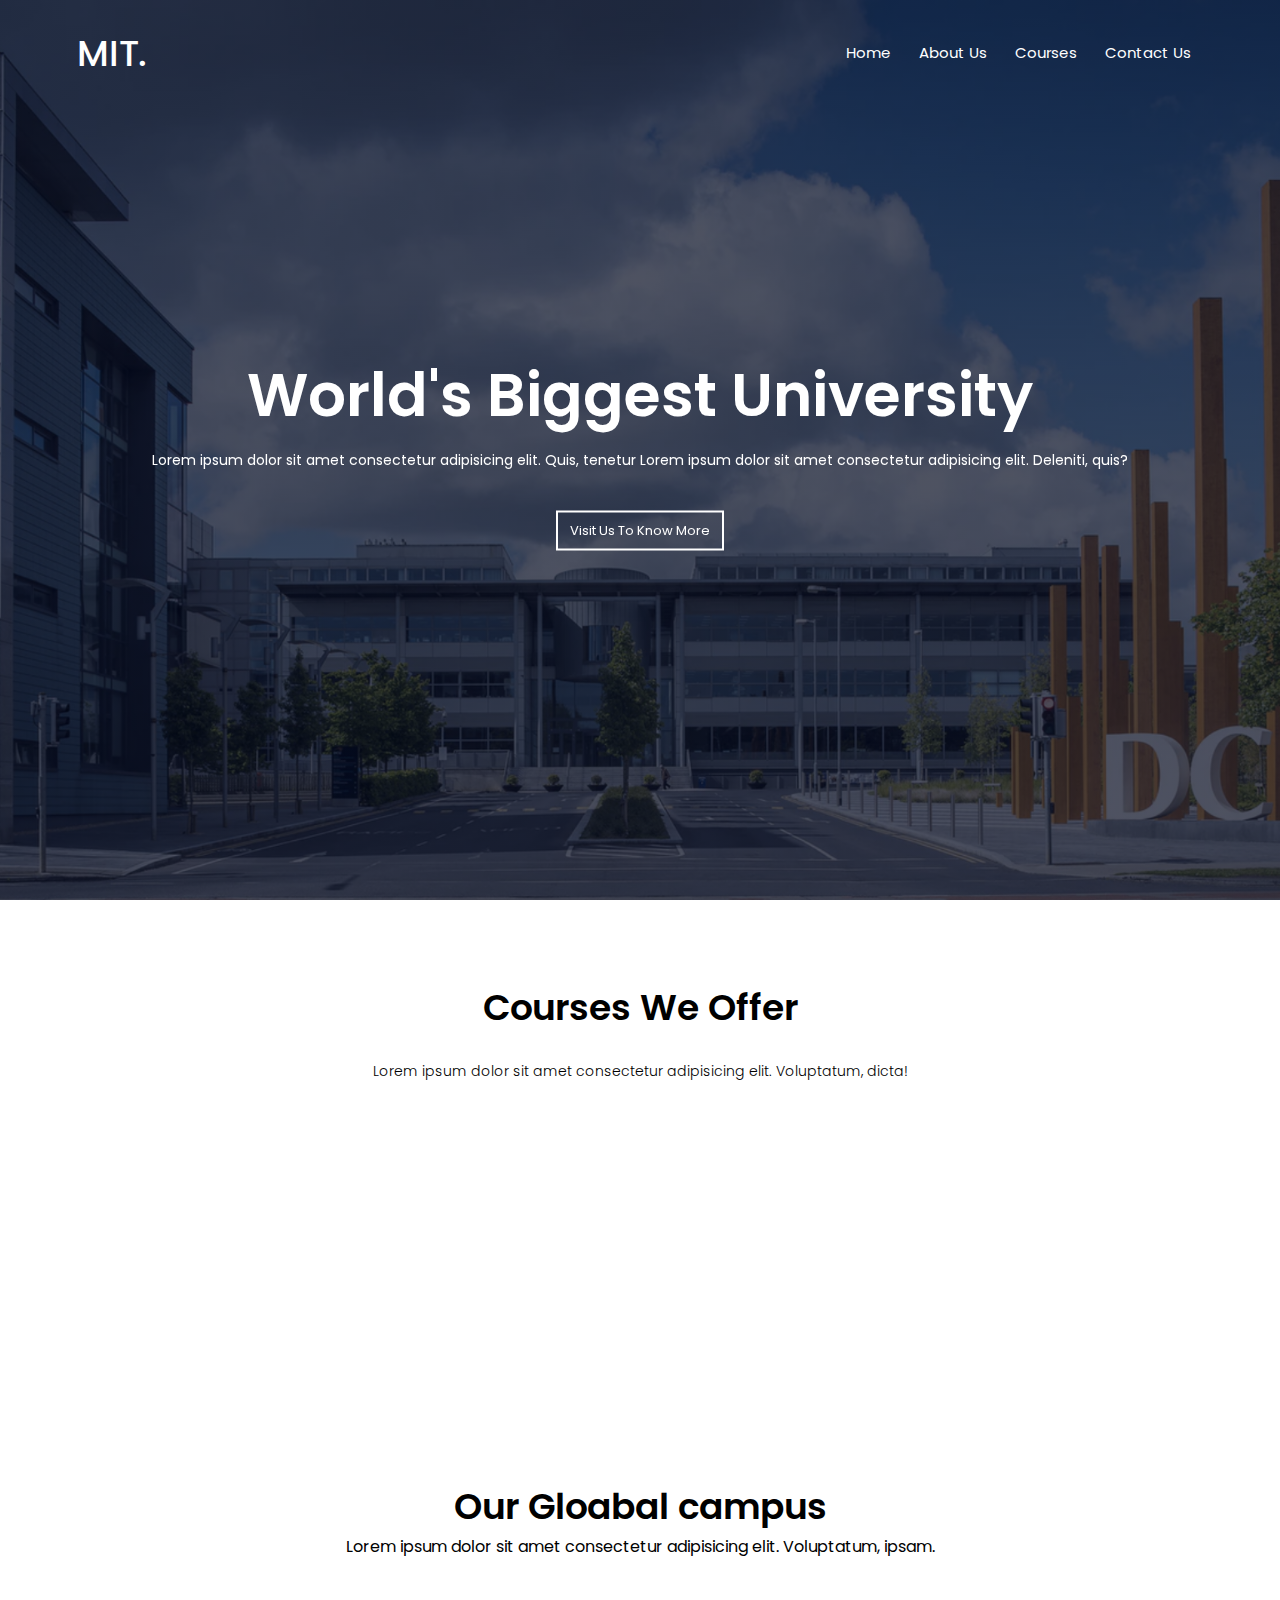
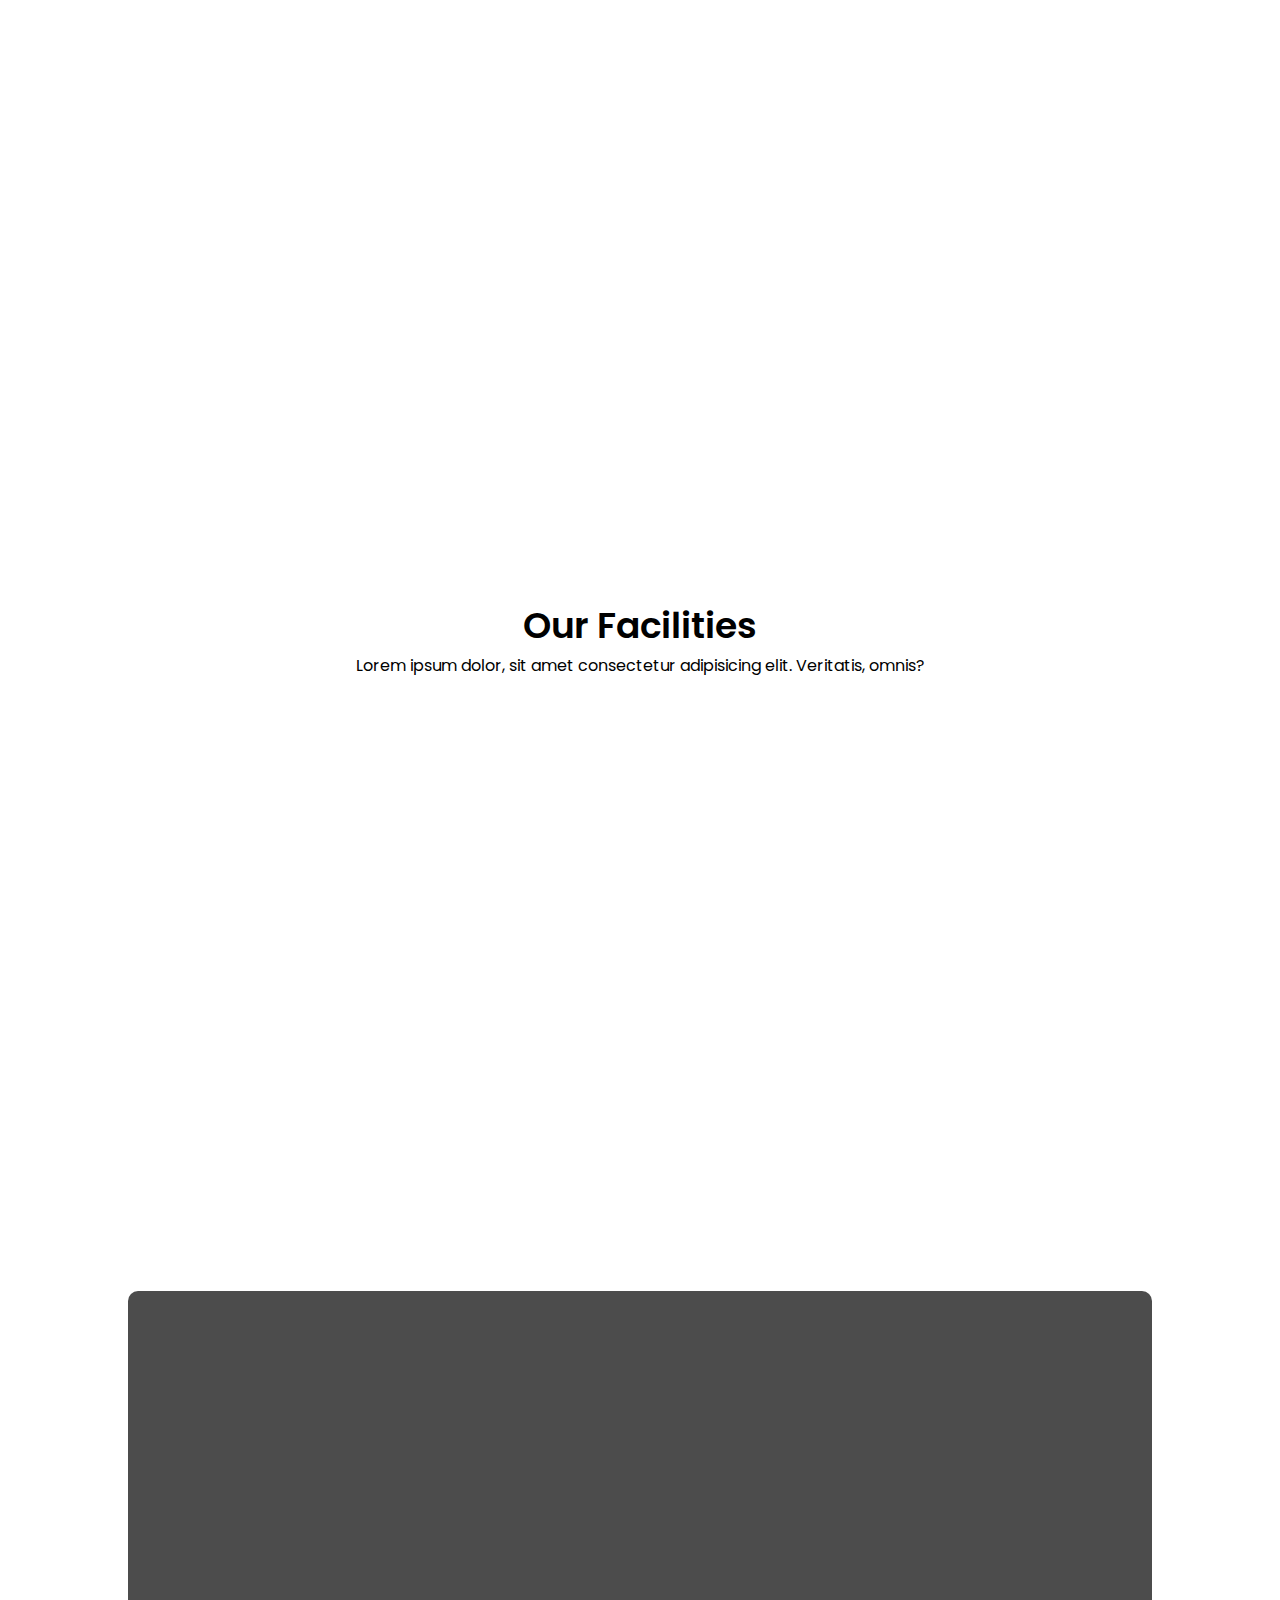
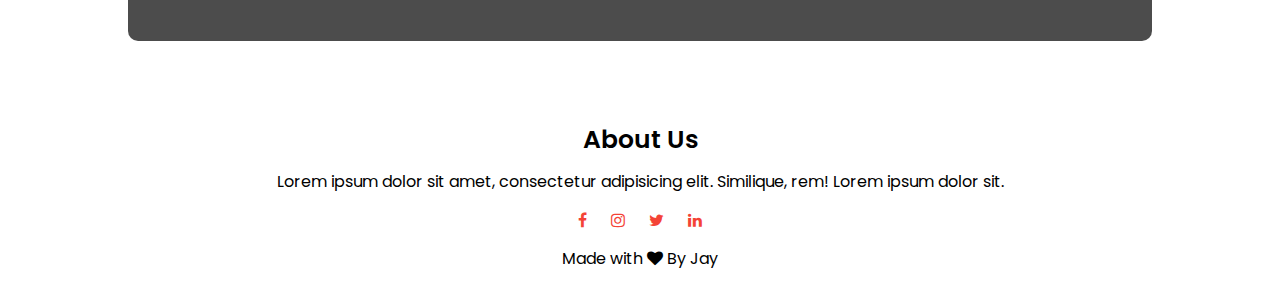
==== public/index.html @ 83a7b22e "university website frontend" ====
<html lang="en">
<head>
    <meta charset="UTF-8">
    <meta http-equiv="X-UA-Compatible" content="IE=edge">
    <meta name="viewport" content="width=device-width, initial-scale=1.0">
    <title>university website</title>
    <link rel="stylesheet" href="style.css">
    <link rel="stylesheet" href="https://unpkg.com/aos@next/dist/aos.css" />
    <link rel="preconnect" href="https://fonts.googleapis.com">
<link rel="preconnect" href="https://fonts.gstatic.com" crossorigin>
<link href="https://fonts.googleapis.com/css2?family=Nanum+Myeongjo:wght@700&family=Poppins:wght@200;600&display=swap" rel="stylesheet">
<link rel="stylesheet" href="https://cdnjs.cloudflare.com/ajax/libs/font-awesome/4.7.0/css/font-awesome.min.css">
</head>
<body>


<!-- header section of website      -->


    <section class="header">
        <nav class="navbar">
            <!-- <a href="index.html"><img src="/img/logo.png" alt=""></a> -->
            <h1>MIT.</h1>
            <div id="navlink"class="navlinks">
               
                <i class="fa fa-times" onclick="hidemenu()"></i>
                <ul>
                    <li><a href="index.html">Home</a></li>
                    <li><a href="about.html">About Us</a></li>
                    <li><a href="course.html">Courses</a></li>
                    <li><a href="contact.html">Contact Us</a></li>
                </ul>
            </div>
            <i class="fa fa-bars" onclick="showmenu()"></i>
        </nav>
        <div  class="textbox">
            <h1 data-aos="fade-up" >World's Biggest University</h1>
            <p data-aos="fade-up">Lorem ipsum dolor sit amet consectetur adipisicing elit. Quis, tenetur Lorem ipsum dolor sit amet consectetur adipisicing elit. Deleniti, quis?</p>
            <a data-aos="fade-up" href="" class="herobtn">Visit Us To Know More</a>
        </div>
    </section>


<!-- course section of website      -->


    <section class="course">
        <h1>Courses We Offer</h1>
        <p>Lorem ipsum dolor sit amet consectetur adipisicing elit. Voluptatum, dicta!</p>

        <div data-aos="fade-up" class="row">
            <div class="coursecol">
                <h3>Intermediate</h3>
                <p>Lorem ipsum dolor sit amet consectetur adipisicing elit. Cupiditate blanditiis distinctio aperiam voluptatem unde! Lorem ipsum dolor sit amet. Lorem ipsum dolor sit amet.</p>
            </div>
            <div class="coursecol">
                <h3>Degree</h3>
                <p>Lorem ipsum dolor sit amet consectetur adipisicing elit. Cupiditate blanditiis distinctio aperiam voluptatem unde! Lorem ipsum dolor sit amet. Lorem ipsum dolor sit amet.</p>
            </div>
            <div class="coursecol">
                <h3>Post Graduation</h3>
                <p>Lorem ipsum dolor sit amet consectetur adipisicing elit. Cupiditate blanditiis distinctio aperiam voluptatem unde! Lorem ipsum dolor sit amet. Lorem ipsum dolor sit amet.</p>
            </div>
        </div>
    </section>


<!-- campus section of website  -->


 <section class="campus">
    <h1>Our Gloabal campus</h1>
    <p>Lorem ipsum dolor sit amet consectetur adipisicing elit. Voluptatum, ipsam.</p>
    <div  data-aos="fade-up" class="row">
        <div class="campuscol">
            <img src="/public/img/london.png">
            <div class="layer">
                <h3>LONDON</h3>
            </div>
        </div>
        <div class="campuscol">
            <img src="/public/img/newyork.png">
            <div class="layer">
                <h3>NEW YORK</h3>
            </div>
        </div>
        <div class="campuscol">
            <img src="/public/img/washington.png">
            <div class="layer">
                <h3>WASHINGTON</h3>
            </div>
        </div>
    </div>
 </section>


 <!-- section for facilities  -->



 <section class="facilities">
    <h1>Our Facilities</h1>
    <p>Lorem ipsum dolor, sit amet consectetur adipisicing elit. Veritatis, omnis?</p>

    <div data-aos="fade-up" class="row">
        <div class="facilitiescol">
            <img src="img/library.png">
            <h3>World Class Library</h3>
            <p>Lorem ipsum dolor sit amet consectetur adipisicing elit. Minus possimus earum reiciendis accusantium tempore </p>
        </div>
        <div class="facilitiescol">
            <img src="img/cafeteria.png">
            <h3>Healthy Food</h3>
            <p>Lorem ipsum dolor sit amet consectetur adipisicing elit. Minus possimus earum reiciendis accusantium tempore </p>
        </div>
        <div class="facilitiescol">
            <img src="img/basketball.png">
            <h3>Large Playground</h3>
            <p>Lorem ipsum dolor sit amet consectetur adipisicing elit. Minus possimus earum reiciendis accusantium tempore </p>
        </div>
    </div>
 </section>


 <!-- Contact us  -->


 <section class="ctn">
    <h1 data-aos="fade-up">Enroll For Our Various Online Courses <br> Anywhere From The World</h1>
    <a data-aos="fade-up" href="" class="herobtn">Contact Us</a>
 </section>



 <!-- footer  -->


 <section class="abt">
    <h3>About Us</h3>
    <p>Lorem ipsum dolor sit amet, consectetur adipisicing elit. Similique, rem! Lorem ipsum dolor sit.</p>
    <div class="icons">
        
        <i class="fa fa-facebook"></i>
        <i class="fa fa-instagram"></i>
        <i class="fa fa-twitter"></i>
        <i class="fa fa-linkedin"></i>
    </div>
    
    <p>Made with <i class="fa fa-heart"></i> By Jay</p>

 </section>

 <script src="https://unpkg.com/aos@next/dist/aos.js"></script>
 <script>
    AOS.init(
            {
                duration: 1000,
                easing: 'slide',
                // once: true,
                mirror: false,
                delay: 200
            }
        );
 </script>

<script>
    // var navlink = document.getElementsById("navlink");

    function showmenu(){
        // navlink.style.right="0";
        document.getElementById("navlink").style.right="-66px";
    }
    function hidemenu(){
        document.getElementById("navlink").style.right="-360px";
    }
</script>
    
</body>
</html>
---- public/style.css ----
*{
    margin: 0px;
    padding: 0px;
    font-family: 'Poppins', sans-serif;
}
html{
    scroll-behavior: smooth;
}


/* header  */


.header{
    min-height: 100vh;
    width: 100%;
    background:linear-gradient(rgba(4,9,30,0.7),rgba(4,9,30,0.7)), url(/public/img/banner.png);
    background-position: center;
    background-size: cover;
    position: relative;

}
.navbar{
    display: flex;
    padding: 2% 6%;
    justify-content: space-between;
    align-items: center;
}
nav h1{
    color: white;
    font-weight: 500;
}
.navlinks{
    flex: 1;
    text-align: right;
}
.navlinks ul li{
    display: inline-block;
    list-style: none;
    padding: 8px 12px;
    position: relative;
}
.navlinks ul li a{
    text-decoration: none;
    color: white;
    font-size: 15px;
    
}
.navlinks ul li::after{
    content: "";
    width: 0%;
    height: 2px;
    background: red;
    display: block;
    margin: auto;
    transition: 0.5s;
}
.navlinks ul li:hover::after{
    width: 100%;
}
.textbox{
    color: white;
    width: 90%;
    position: absolute;
    top: 50%;
    left: 50%;
    text-align: center;
    transform: translate(-50%,-50%);
}
.textbox h1{
    font-size: 60px;
}
.textbox p{
    font-size: 14px;
    margin-top: 10px;
    margin-bottom: 40px;
}
.herobtn{
    color: white;
    border: 2px solid white;
    padding: 8px 12px;
    text-decoration: none;
    font-size: 13px;
    display: inline-block;
    background: transparent;
    position: relative;
    transition: all .5s ease-in-out;
}
.herobtn:hover{
    border: 2px solid #f44336;
    background: #f44336;
}
nav .fa{
    display: none;
}
@media(max-width:700px) {
    
    .textbox h1{
        font-size: 25px;
    }
    .navlinks ul li{
        display:block;
    }
    .navlinks{
        position: relative;
        background: #f44336;
        width: 200px;
        height: 150vh;
        top: 0;

        right: -360px;
        text-align: left;
        z-index: 2;
        transition: 1s;
        /* display: none; */

        
    }
    .header{
        overflow: hidden;
    }
    nav .fa{
        display: block;
        color: white;
        font-size: 22px;
        margin: 10px;
        cursor: pointer;
    }
    .navlinks ul{
        padding: 30px;
    }
}


/* course  */


.course{
    width: 80%;
    margin: auto;
    text-align: center;
    padding-top:80px;
}
h1{
    font-size: 36px;
    font-weight: 600;
}
.course p{
    font-size: 14px;
    line-height: 22px;
    font-weight: 300;
    padding: 25px;

}
.row{
    display: flex;
    justify-content: space-between;
}
.coursecol{
    /* border: 1px solid black; */
    border-radius: 10px;
    flex-basis: 31%;
    background: #fff3f3;
    margin-bottom: 5%;
    box-sizing: border-box;
    transition: 0.5s;
    margin-top: 40px;
}
.coursecol:hover{
    box-shadow: 0px 0px 20px 0px rgba(0, 0,0, 0.2);
}
h3{
    margin: 10px 0px;
    text-align: center;
    font-weight: 600;
}
@media(max-width:700px) {
    .row{
        flex-direction: column;
    }
    h1{
        font-size: 30px;
    }
}


/* campus */


.campus{
  width: 80%;
  margin: auto;
  text-align: center;
  padding-top: 50px;
}
.campuscol{
    flex-basis: 32%;
    border-radius: 10px;
    margin-bottom: 25px;
    position: relative;
    overflow: hidden;
    margin-top: 50px;
}
.campuscol img{
    width: 100%;
}
.layer{
    position: absolute;
    top: 0;
    left: 0;
    width: 100%;
    height: 100%;
    transition: 0.5s;
}
.layer:hover{
    background: rgba(255, 0, 0, 0.7);
}
.layer h3{
    position: absolute;
    bottom: 0;
    /* left: 50%;
    transform: translateX(-50%); */
    width: 100%;
    text-align: center;
    color: white;
    opacity: 0;
    transition: 0.5s;
}
.layer:hover h3{
    opacity: 1;
    bottom: 48%;
}

/* facilities  */


.facilities{
    width: 80%;
    margin: auto;
    text-align: center;
    padding-top: 100px;
}
.facilitiescol{
    margin-top: 60px;
    margin-bottom: 5%;
    flex-basis: 32%;
    text-align: left;
}
.facilitiescol img{
    width: 100%;
    border-radius: 10px;
    transition: 0.5s;
}
.facilitiescol img:hover{
    transform: scale(1.05);
}
.facilitiescol p{
    padding: 0;
}
.facilitiescol h3{
    margin-top: 15px;
    margin-bottom: 15px;
}
.ctn{
    width: 80%;
    margin: 80px auto;
    text-align: center;
    padding: 100px 0;
    background:linear-gradient(rgba(0,0,0,0.7),rgba(0,0,0,0.7)), url(/img/banner2.jpg);
    background-position: center;
    background-size: cover;
    color: white;
    border-radius: 10px;
}
.ctn a{
    position: relative;
    top: 20px;
}
@media (max-width:700px) {
    .ctn h1{
        font-size: 22px;
    }
}


/* footer  */


.abt{
    width: 100%;
    margin-top: 60px;
    margin-bottom: 30px;
    text-align: center;

}
.abt h3{
    font-size: 25px;
    font-weight: 600;
}
.icons i{

    color: #f44336;
    cursor: pointer;
    margin: 0 10px;
    padding: 18px 0;
}


/* ----about us page------  */



.header1{
    height: 60vh;
    width: 100%;
    background-image: linear-gradient(rgba(4,9,30,0.7),rgba(4,9,30,0.7)), url(img/background.jpg);
    background-position: center;
    background-size: cover;
    text-align: center;
    color: rgb(255, 255, 255);
    overflow: hidden;
}

.header1 h1{
    margin-top: 100px;
}
.abtcontent{
    width: 80%;
    margin: auto;
    /* text-align: center; */
    padding-top: 70px;
    padding-bottom: 60px;
}
.aboutcol{
    flex-basis: 48%;
    padding: 25px 2px;
}
.aboutcol img{
    width: 100%;
    border-radius: 5px;
}
.aboutcol h1{
    padding: 0;
}
.aboutcol p{
    padding: 15px 0 10px;
}
.redbtn{
    margin-top: 10px;
    color: #f44336;
    border: 2px solid #f44336;
    padding-left: 30px;
    padding-right: 30px;
}
.redbtn:hover{
    color: white;
}
.loc{
    width: 80%;
    margin: auto;
    padding: 80px 0;
}
.loc iframe{
    width: 100%;
}
.contact{
    width: 80%;
    margin: auto;
    padding-top: 20px;
}
.contactcol{
    flex-basis: 47%;
    margin-bottom: 5%;
    /* border: 2px solid black; */
}
.contactcol div{
    display: flex;
    align-items: center;
    margin-bottom: 30px;
}
.contactcol .fa{
    font-size: 28px;
    color: #f44336;
    margin: 15px;
    margin-right: 25px;
}
.contactcol p{
    padding: 0;;
}
.contactcol h5{
    font-size: 20px;
    margin-bottom: 5px;
    font-weight: 500;
    color: #555;
}
.contactcol input, .contactcol textarea{
    width: 100%;
    margin-bottom: 10px;
    padding: 10px;
    outline: none;
    border: 1px solid #ccc;
}
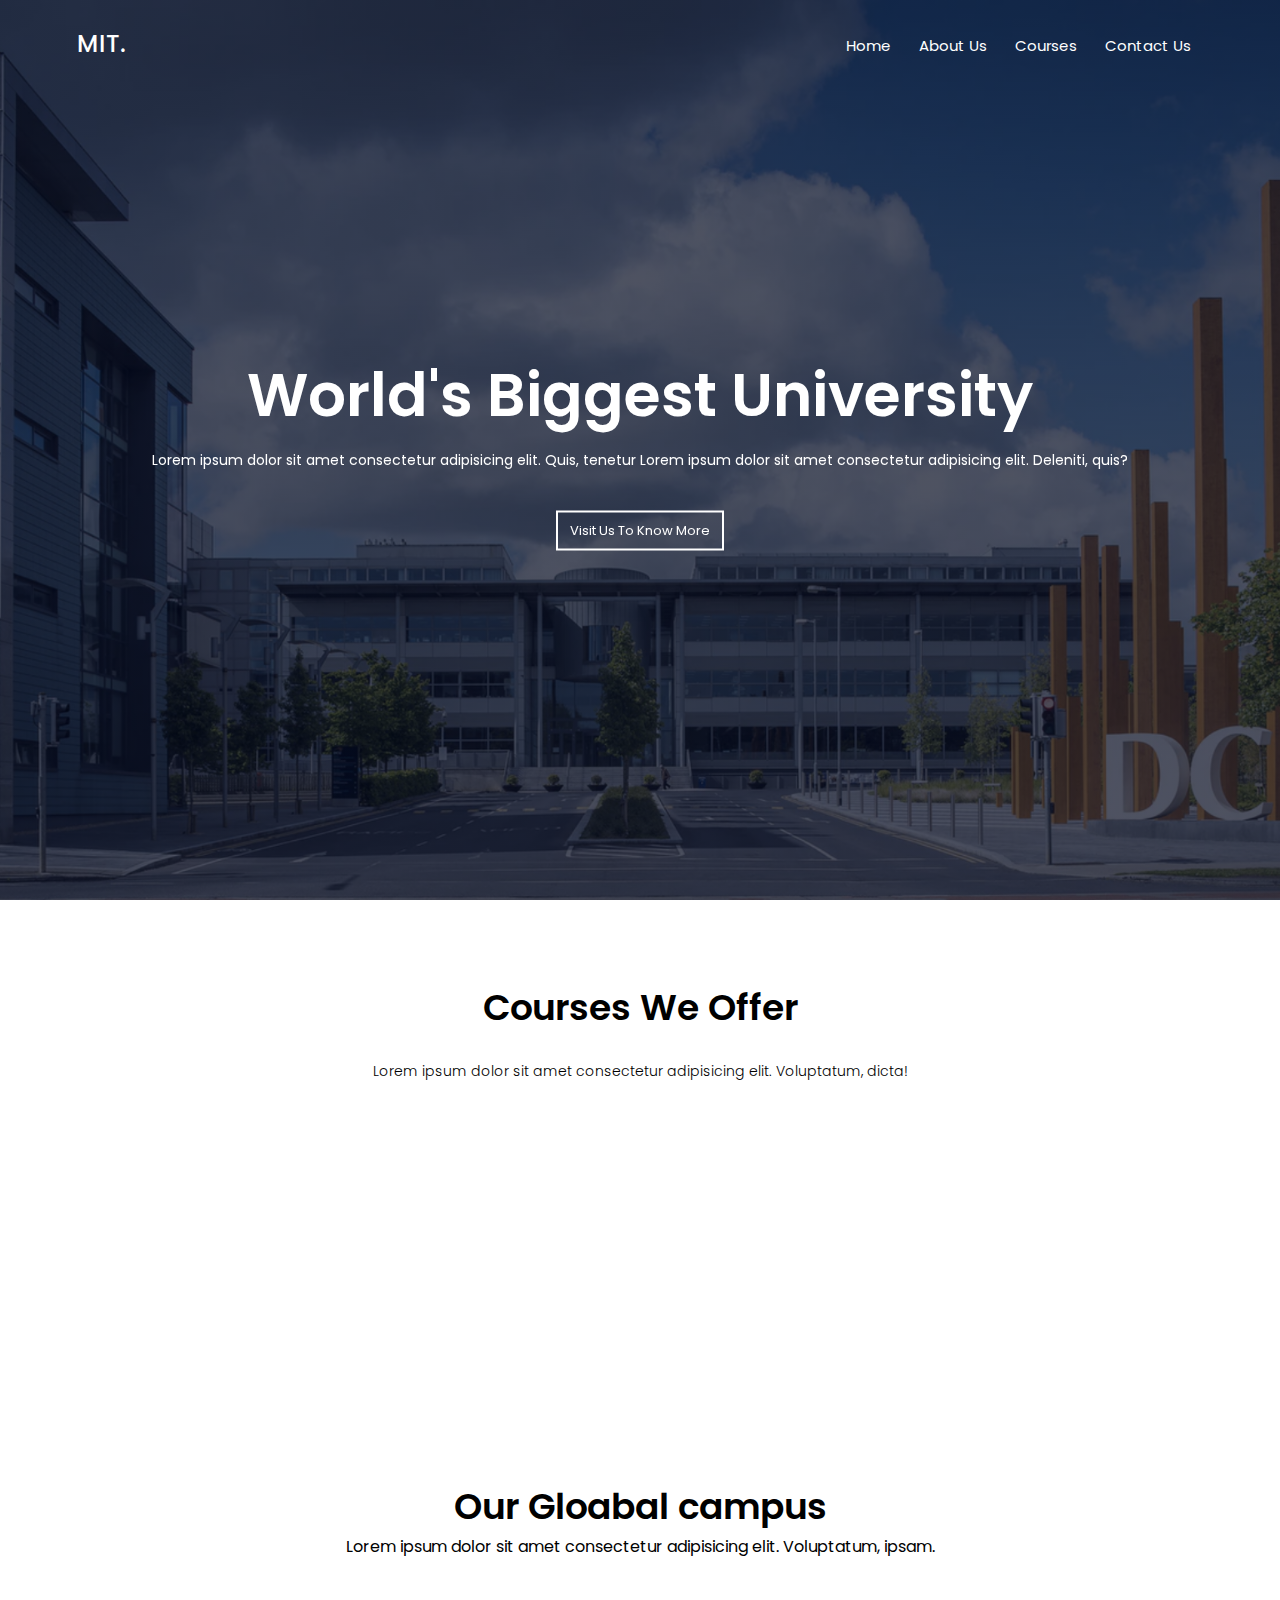
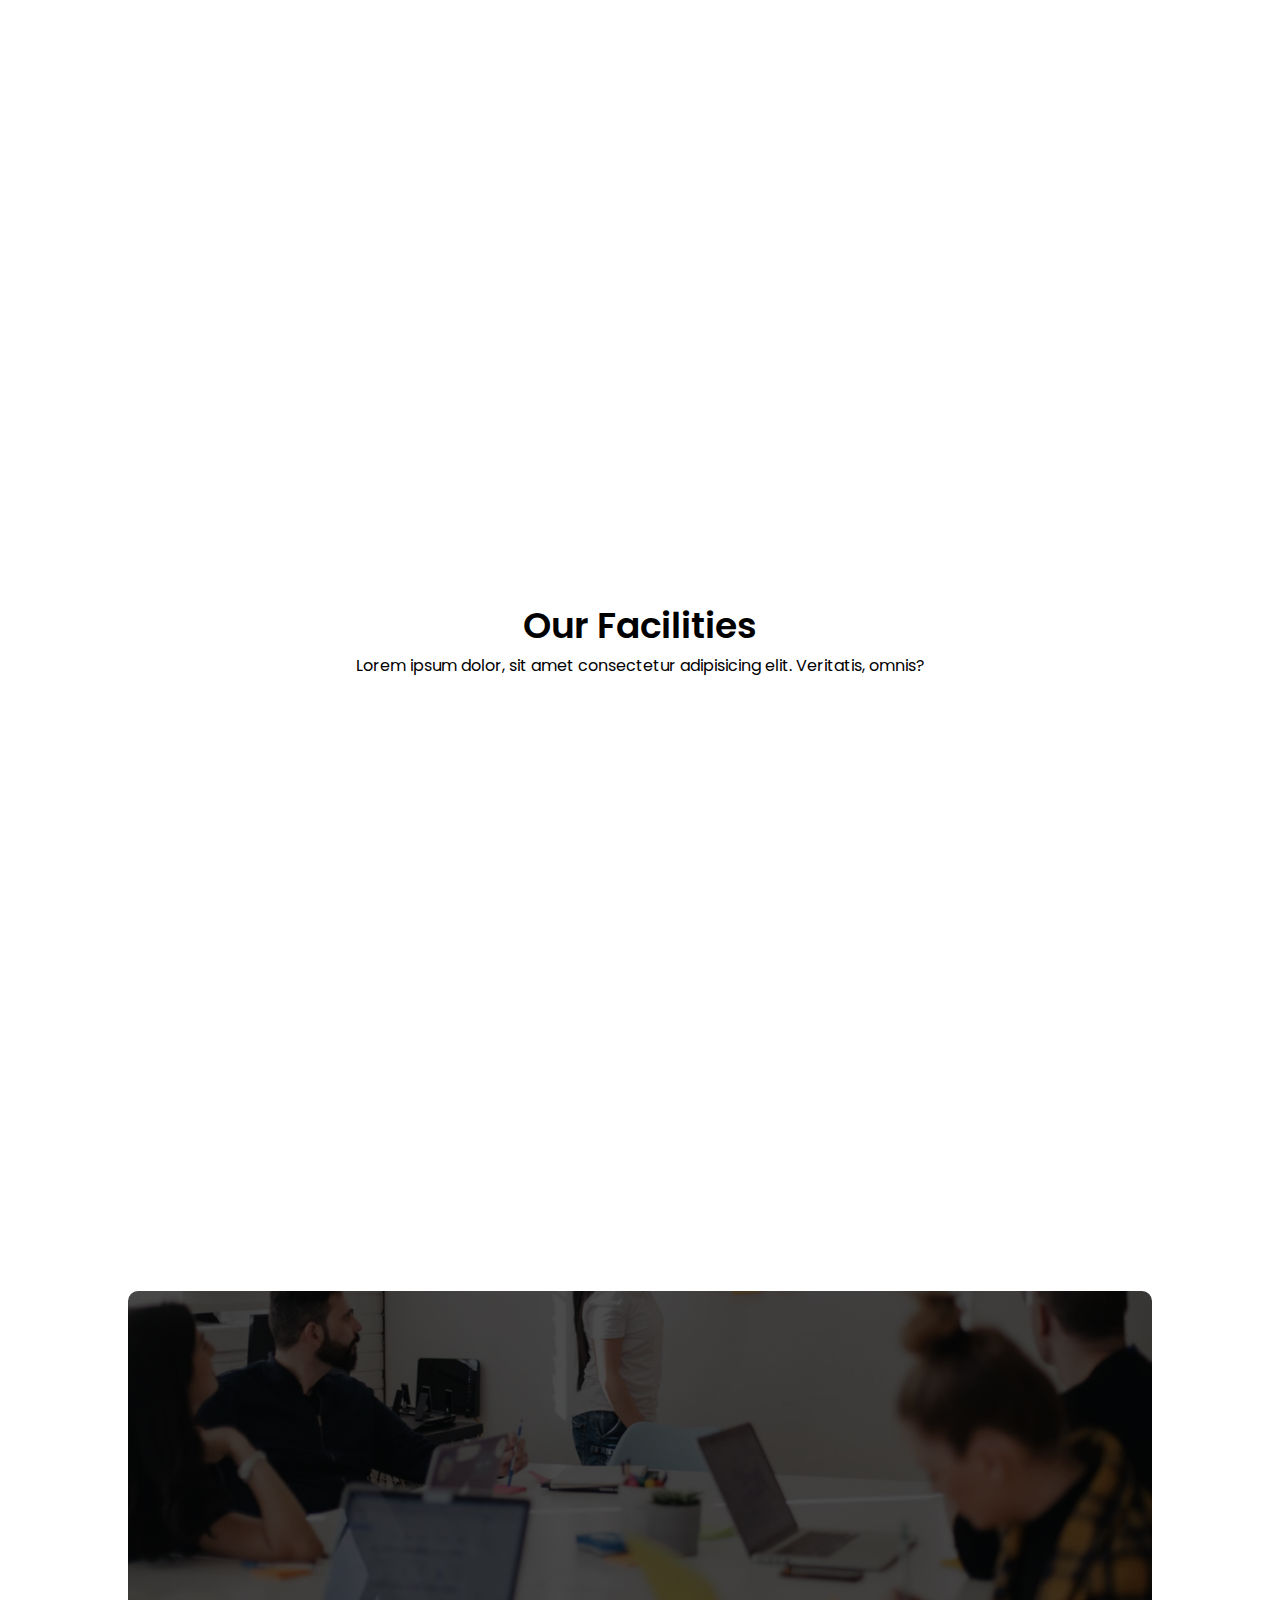
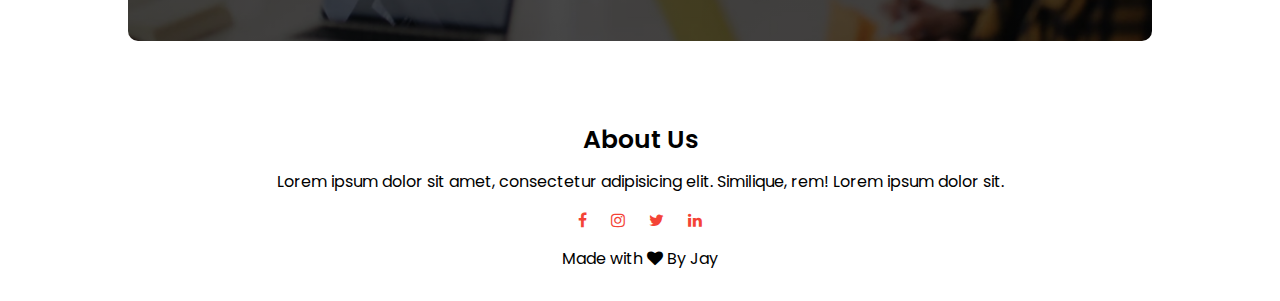
==== commit 7f44698a: "some bug fixed" ====
--- a/public/index.html
+++ b/public/index.html
@@ -167,11 +167,10 @@
     // var navlink = document.getElementsById("navlink");
 
     function showmenu(){
-        // navlink.style.right="0";
-        document.getElementById("navlink").style.right="-66px";
+        document.getElementById("navlink").style.right="-150px";
     }
     function hidemenu(){
-        document.getElementById("navlink").style.right="-360px";
+        document.getElementById("navlink").style.right="-500px";
     }
 </script>
     
--- a/public/style.css
+++ b/public/style.css
@@ -24,11 +24,12 @@
     display: flex;
     padding: 2% 6%;
     justify-content: space-between;
-    align-items: center;
+    /* align-items: center; */
 }
 nav h1{
     color: white;
     font-weight: 500;
+    font-size: 24px;
 }
 .navlinks{
     flex: 1;
@@ -108,13 +109,11 @@
         height: 150vh;
         top: 0;
 
-        right: -360px;
+        right: -500px;
         text-align: left;
         z-index: 2;
         transition: 1s;
-        /* display: none; */
-
-        
+        /* display: none; */  
     }
     .header{
         overflow: hidden;
@@ -266,7 +265,7 @@
     margin: 80px auto;
     text-align: center;
     padding: 100px 0;
-    background:linear-gradient(rgba(0,0,0,0.7),rgba(0,0,0,0.7)), url(/img/banner2.jpg);
+    background:linear-gradient(rgba(0,0,0,0.7),rgba(0,0,0,0.7)), url(/public/img/banner2.jpg);
     background-position: center;
     background-size: cover;
     color: white;
